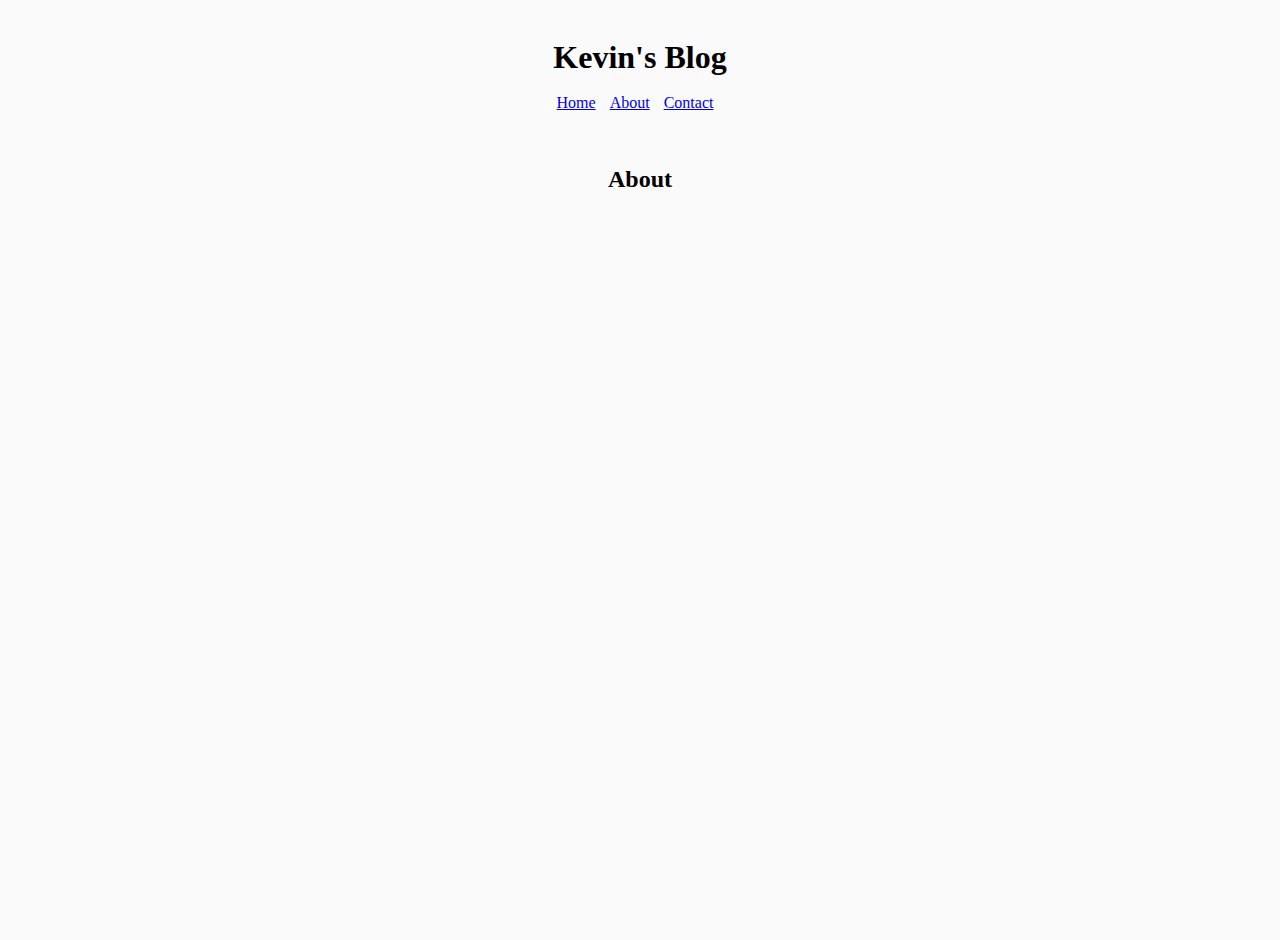
==== about.html @ 89503a85 "list updates" ====
<!DOCTYPE html>
<html lang="en">
<head>
    <meta charset="UTF-8">
    <meta name="viewport" content="width=device-width, initial-scale=1.0">
    <title>My Blog-Home</title>
    <style>
        body{
            background-color: rgb(250, 250, 250);
            font-family: 'Times New Roman', Times, serif;
            line-height: 1;
            margin: 0;
            padding: 20px;
            display: flex;
            flex-direction: column;
            align-items: center;
            min-height: 100vh;
        }

        .container{
            width: 100%;
            max-width: 800px;
            padding: 0 20px;
            box-sizing: border-box;
        }

        header, nav, main{
            width: 100%;
            text-align: center;
        }

        nav ul{
            list-style-type: none;
            padding: 0;
        }

        nav ul li{
            display: inline;
            margin-right: 10px;
        }

        main{
            flex-grow: 40px;
            padding: 20px 0;
        }

        article{
            margin-bottom: 40px;
            text-align: left;
        }

        .blog-image {
            max-width: 100%;
            height: auto;
            width: 600px;
            margin: 0 auto;
        }

        ol {
            margin-left: 20px;
        }
    </style>
</head>

<body>
    <div class="container">
        <header>
            <h1>Kevin's Blog</h1>
        </header>
    
        <nav>
            <ul>
                <li><a href="index.html">Home</a></li>
                <li><a href="about.html">About</a></li>
                <li><a href="contact.html">Contact</a></li>
            </ul>
        </nav>

        <main>
            <h2>About</h2>
            
        </main>
    </div>
</body>
</html>
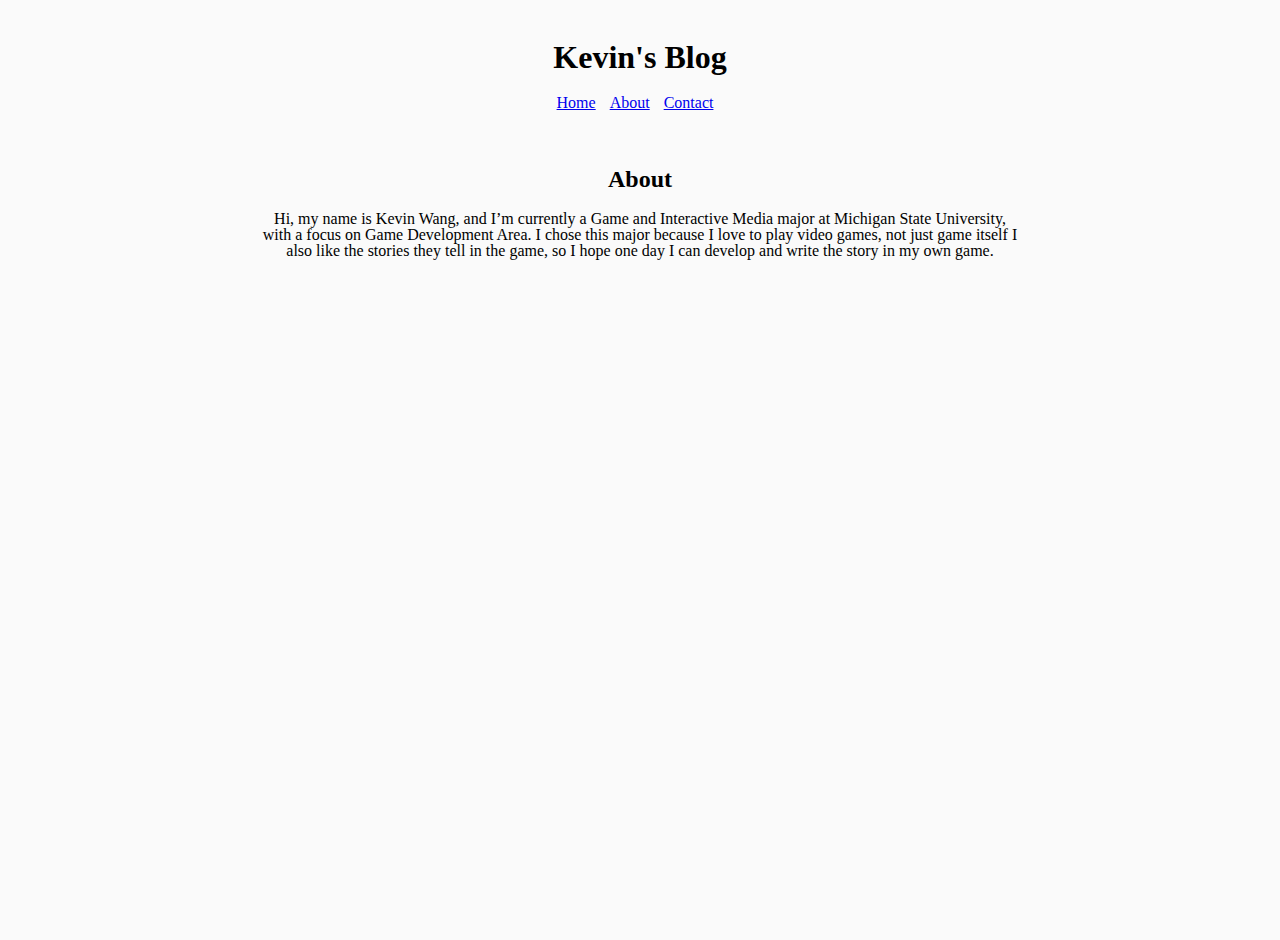
==== commit 5e03dc2b: "about updates" ====
--- a/about.html
+++ b/about.html
@@ -40,7 +40,7 @@
         }
 
         main{
-            flex-grow: 40px;
+            flex-grow: 1;
             padding: 20px 0;
         }
 
@@ -78,7 +78,12 @@
 
         <main>
             <h2>About</h2>
-            
+            <p>
+                Hi, my name is Kevin Wang, and I’m currently a Game and Interactive Media major at Michigan State University, 
+                with a focus on Game Development Area. I chose this major because I love to play video games, not just game itself 
+                I also like the stories they tell in the game, so I hope one day I can 
+                develop and write the story in my own game. 
+            </p>
         </main>
     </div>
 </body>
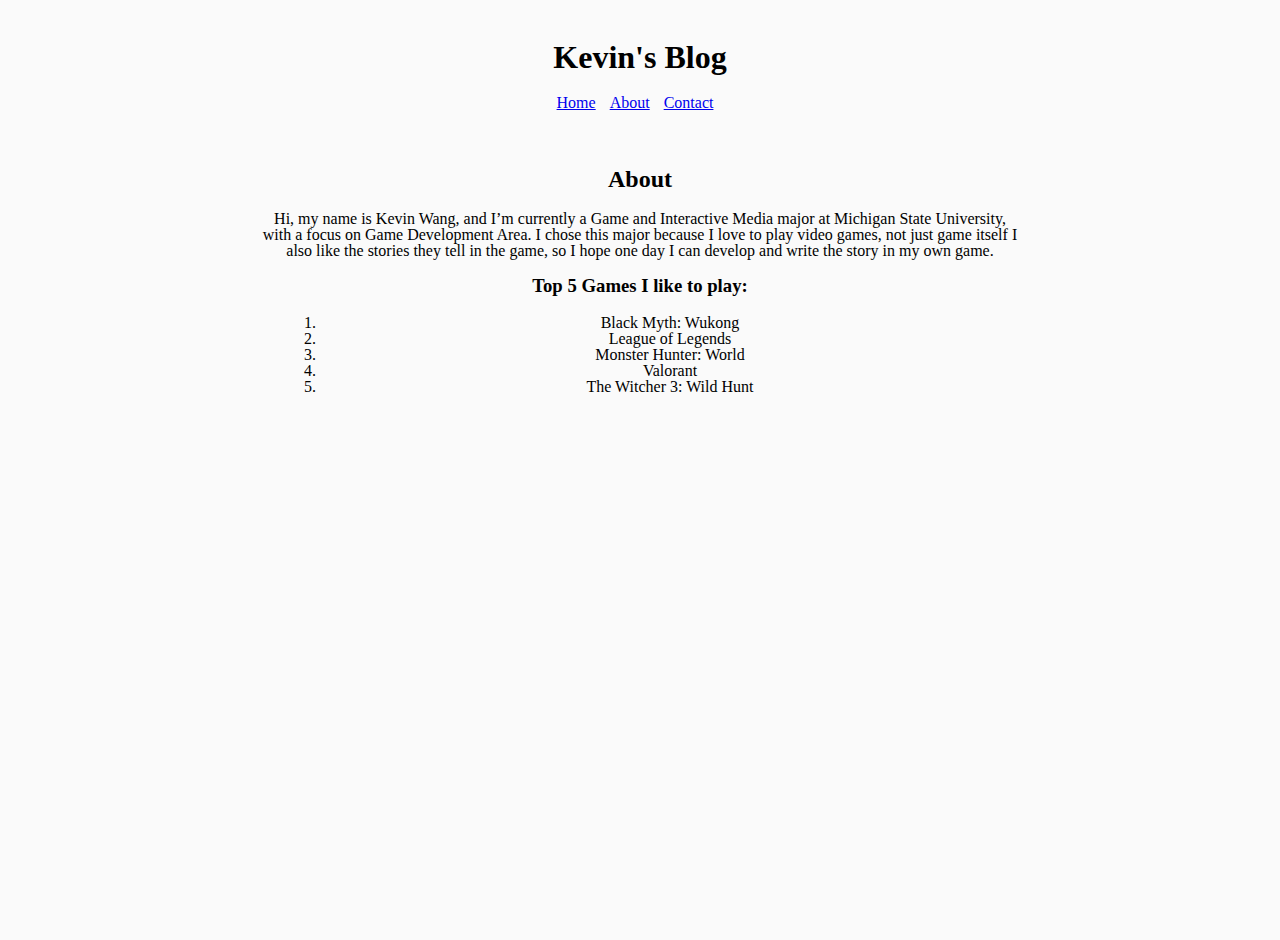
==== commit 89637e5c: "list updates" ====
--- a/about.html
+++ b/about.html
@@ -84,6 +84,14 @@
                 I also like the stories they tell in the game, so I hope one day I can 
                 develop and write the story in my own game. 
             </p>
+            <h3>Top 5 Games I like to play:</h3>
+            <ol>
+                <li>Black Myth: Wukong</li>
+                <li>League of Legends</li>
+                <li>Monster Hunter: World</li>
+                <li>Valorant</li>
+                <li>The Witcher 3: Wild Hunt</li>
+            </ol>
         </main>
     </div>
 </body>
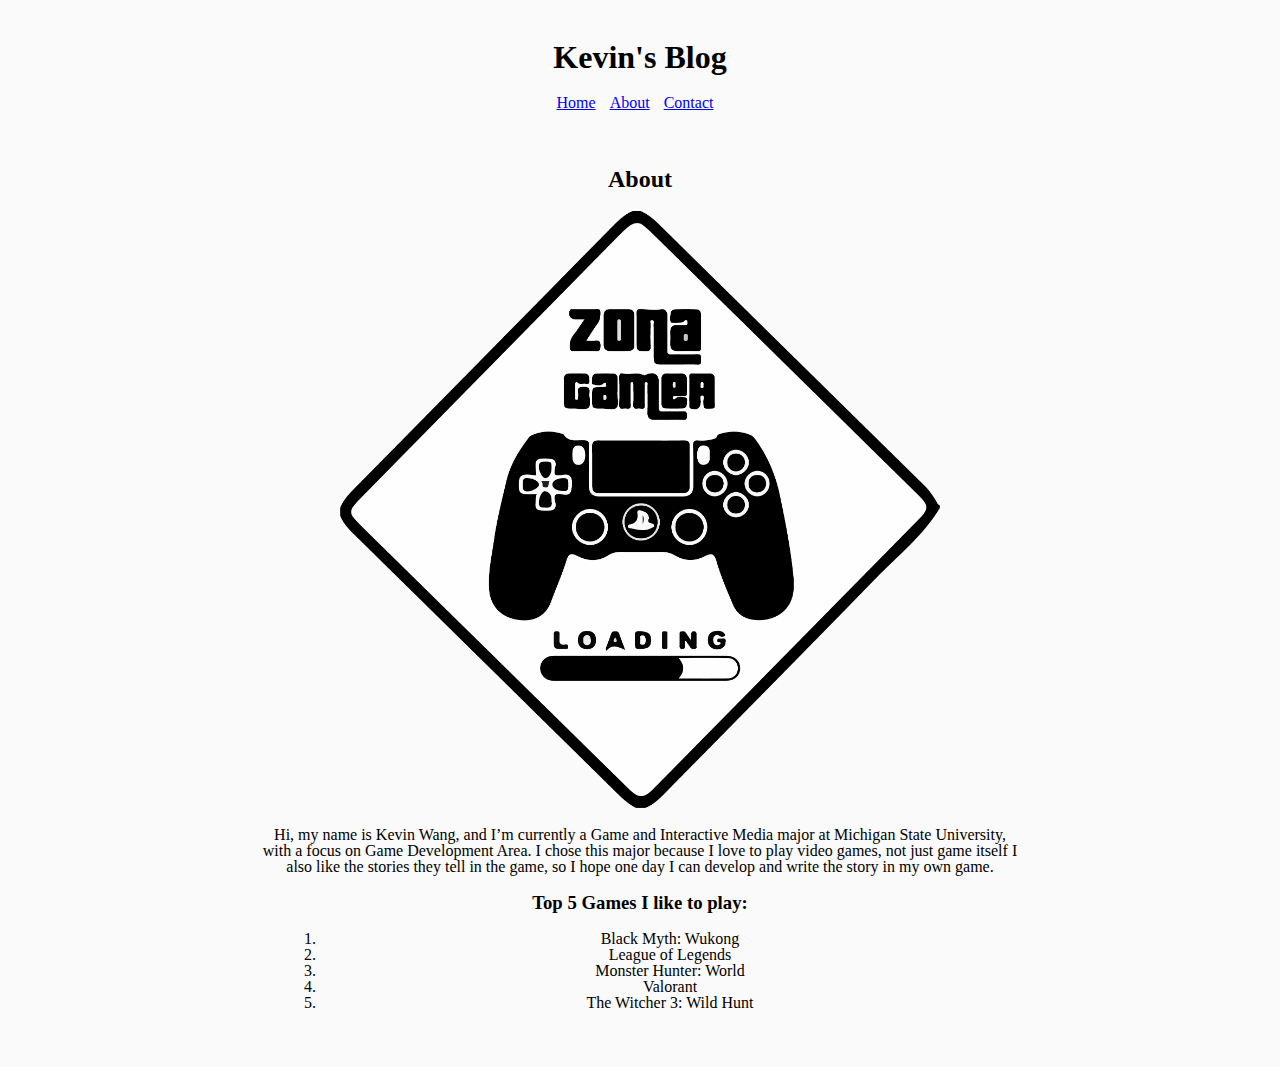
==== commit b88f970b: "Image updates" ====
--- a/about.html
+++ b/about.html
@@ -78,6 +78,7 @@
 
         <main>
             <h2>About</h2>
+            <img class="blog-image"src="Gamer2.png" alt="Vintage Image">
             <p>
                 Hi, my name is Kevin Wang, and I’m currently a Game and Interactive Media major at Michigan State University, 
                 with a focus on Game Development Area. I chose this major because I love to play video games, not just game itself 
